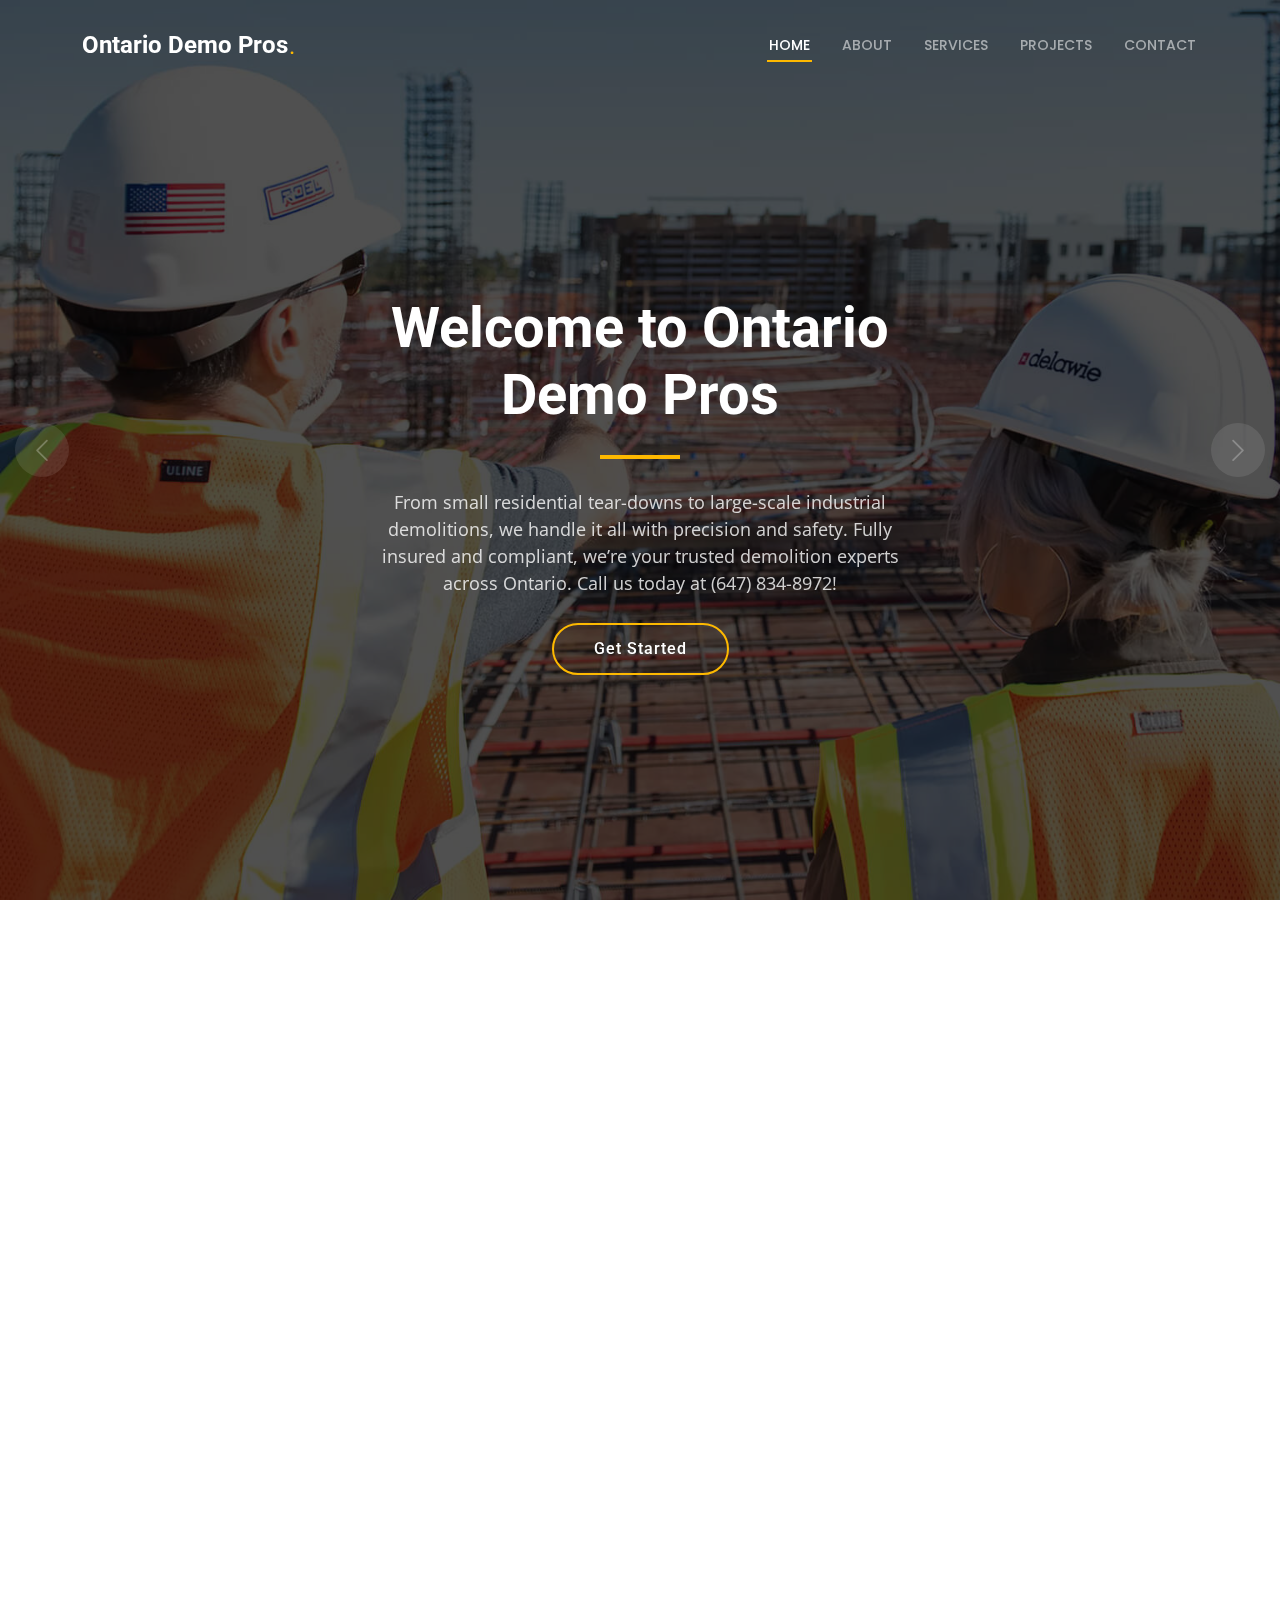
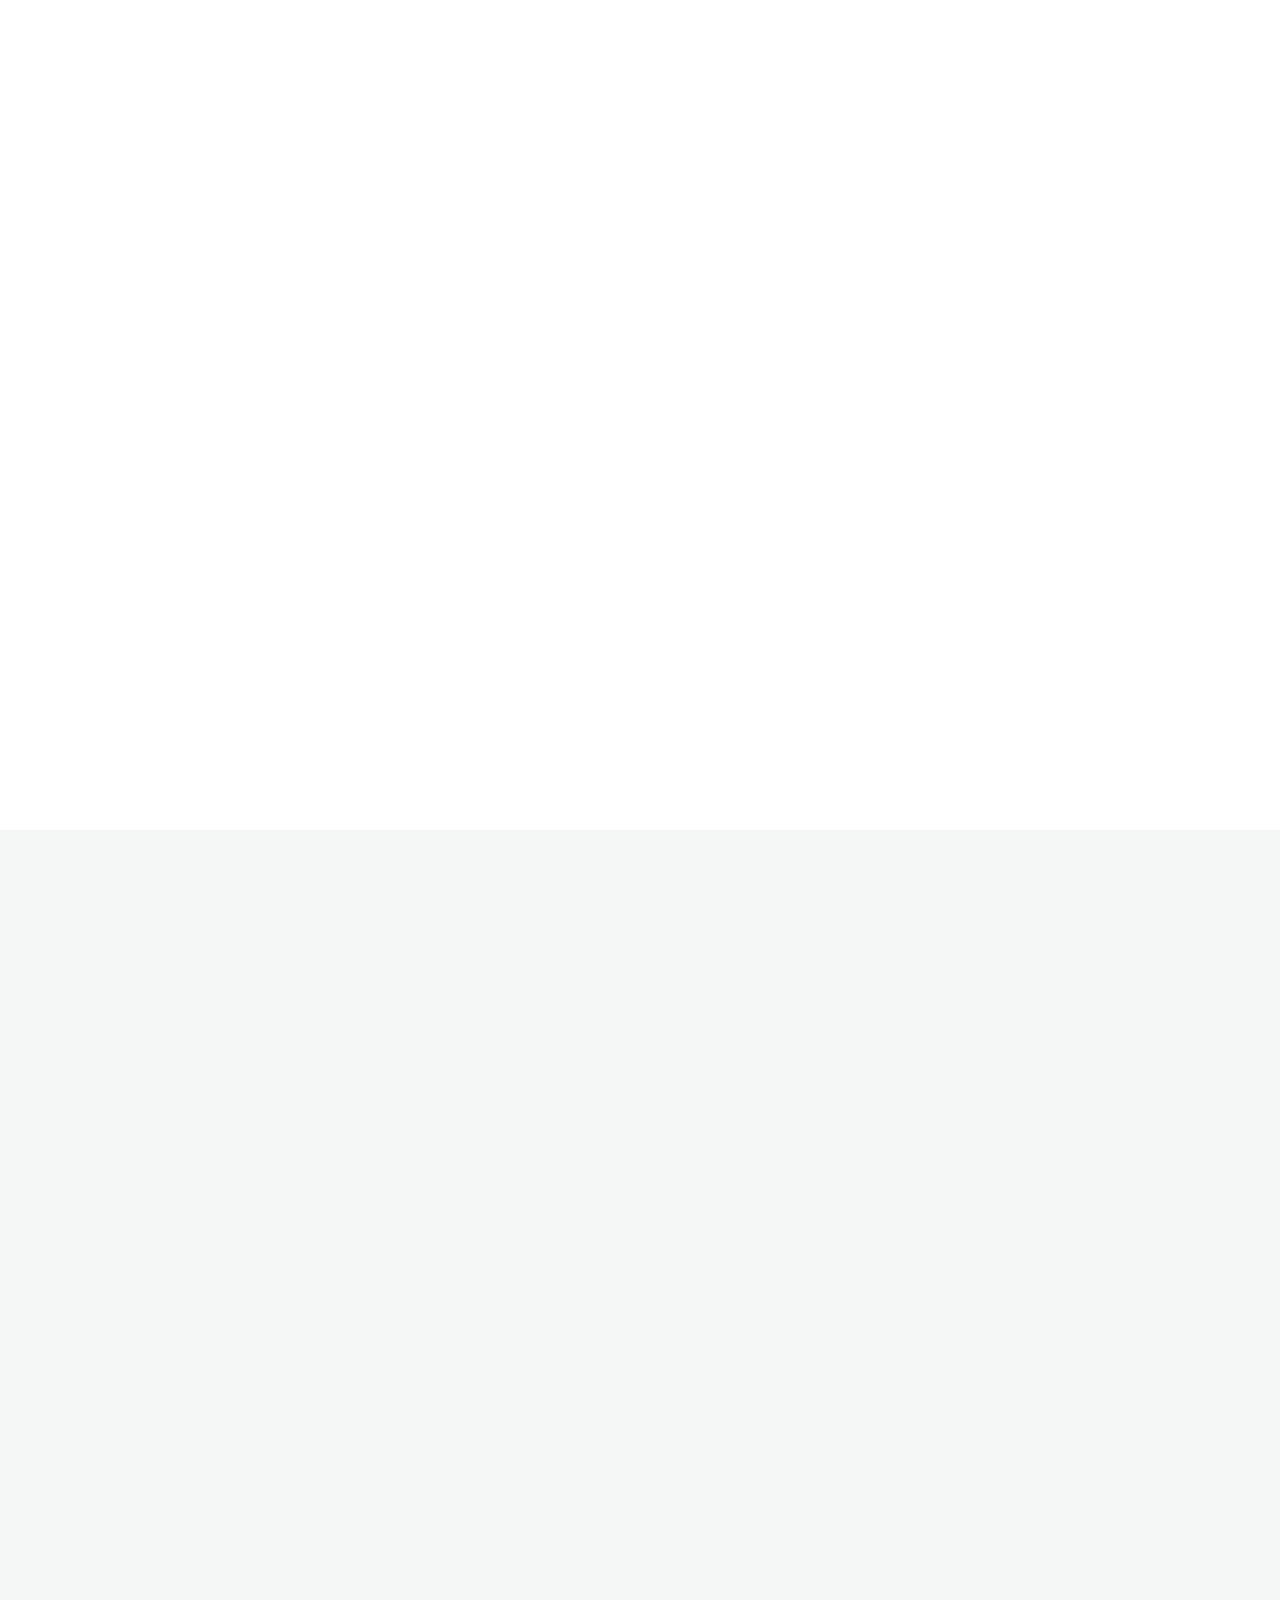
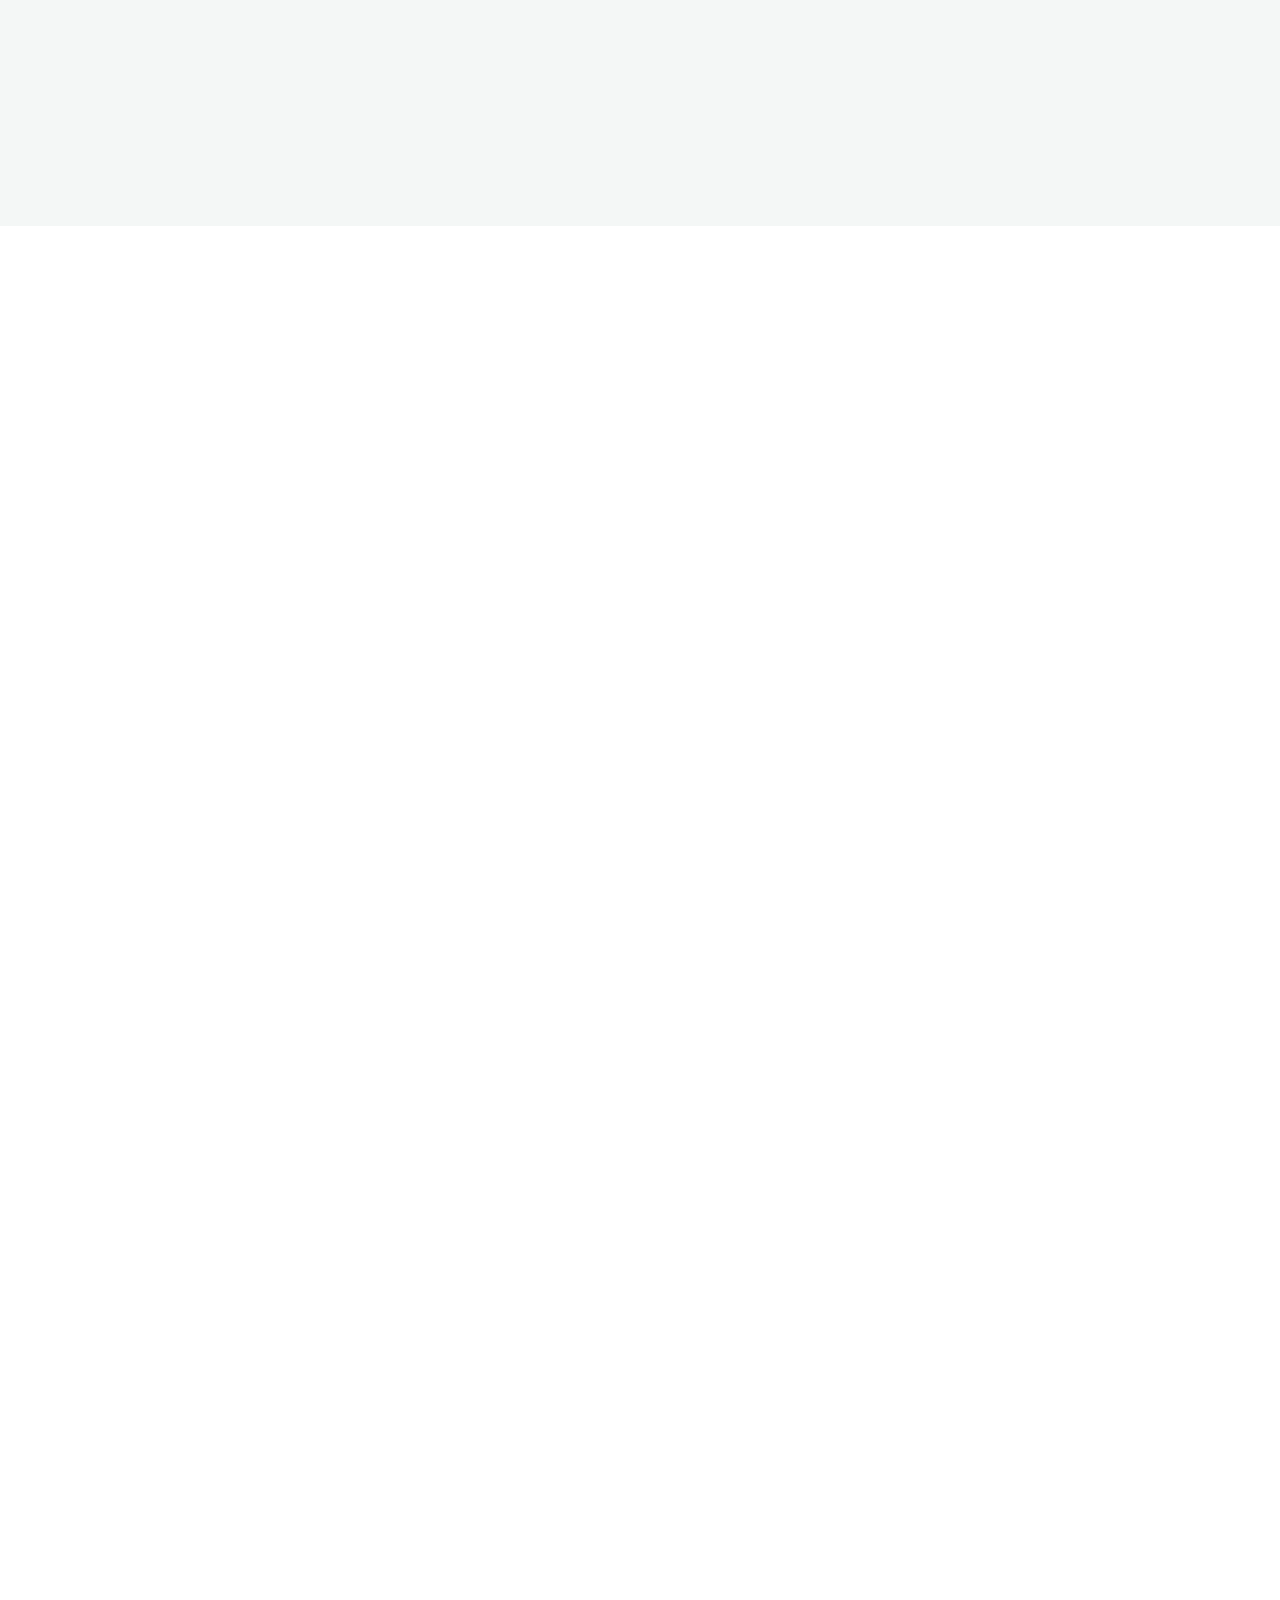
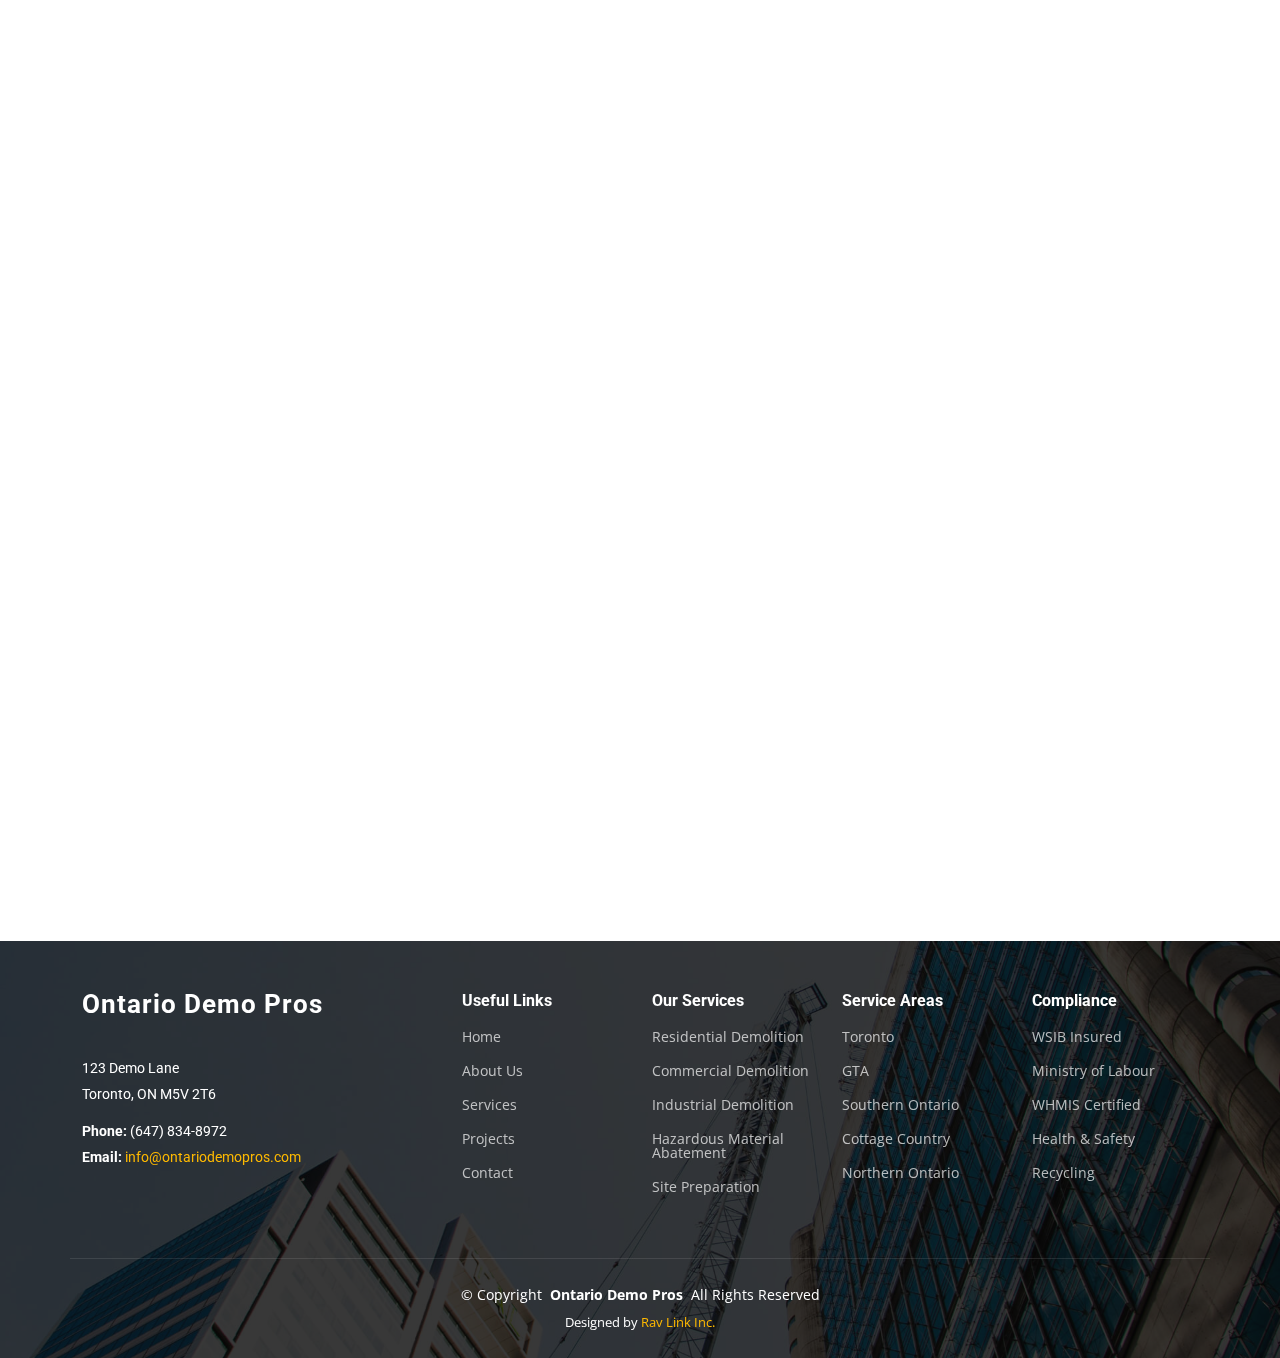
==== index.html @ 8b17a6fc "first commit" ====
<!DOCTYPE html>
<html lang="en">

<head>
  <meta charset="utf-8">
  <meta content="width=device-width, initial-scale=1.0" name="viewport">
  <title>Ontario Demo Pros - Demolition Contractor in Ontario</title>
  <meta name="description" content="Ontario Demo Pros offers expert demolition services across Toronto, GTA, and Southern Ontario. Fully insured, compliant, and ready to tackle residential, commercial, and industrial projects. Call (647) 834-8972 for a quote!">
  <meta name="keywords" content="demolition contractor, Ontario demolition, Toronto demolition, residential demolition, commercial demolition, industrial demolition, hazardous material abatement, site preparation">
  <meta name="robots" content="index, follow">
  <meta property="og:title" content="Ontario Demo Pros - Demolition Contractor in Ontario">
  <meta property="og:description" content="Expert demolition services for residential, commercial, and industrial projects in Toronto, GTA, and beyond. Contact us at (647) 834-8972.">
  <meta property="og:type" content="website">
  <meta property="og:url" content="https://www.ontariodemopros.com/">
  <meta property="og:image" content="https://www.ontariodemopros.com/assets/img/hero-carousel/hero-carousel-1.jpg">

  <!-- Favicons -->
  <link href="assets/img/favicon.png" rel="icon">
  <link href="assets/img/apple-touch-icon.png" rel="apple-touch-icon">

  <!-- Fonts -->
  <link href="https://fonts.googleapis.com" rel="preconnect">
  <link href="https://fonts.gstatic.com" rel="preconnect" crossorigin>
  <link href="https://fonts.googleapis.com/css2?family=Roboto:ital,wght@0,100;0,300;0,400;0,500;0,700;0,900;1,100;1,300;1,400;1,500;1,700;1,900&family=Open+Sans:ital,wght@0,300;0,400;0,500;0,600;0,700;0,800;1,300;1,400;1,500;1,600;1,700;1,800&family=Poppins:ital,wght@0,100;0,200;0,300;0,400;0,500;0,600;0,700;0,800;0,900;1,100;1,200;1,300;1,400;1,500;1,600;1,700;1,800;1,900&display=swap" rel="stylesheet">

  <!-- Vendor CSS Files -->
  <link href="assets/vendor/bootstrap/css/bootstrap.min.css" rel="stylesheet">
  <link href="assets/vendor/bootstrap-icons/bootstrap-icons.css" rel="stylesheet">
  <link href="assets/vendor/aos/aos.css" rel="stylesheet">
  <link href="assets/vendor/fontawesome-free/css/all.min.css" rel="stylesheet">
  <link href="assets/vendor/glightbox/css/glightbox.min.css" rel="stylesheet">
  <link href="assets/vendor/swiper/swiper-bundle.min.css" rel="stylesheet">

  <!-- Main CSS File -->
  <link href="assets/css/main.css" rel="stylesheet">
</head>

<body class="index-page">

  <header id="header" class="header d-flex align-items-center fixed-top">
    <div class="container-fluid container-xl position-relative d-flex align-items-center justify-content-between">

      <a href="index.html" class="logo d-flex align-items-center">
        <h1 class="sitename">Ontario Demo Pros</h1> <span>.</span>
      </a>

      <nav id="navmenu" class="navmenu">
        <ul>
          <li><a href="index.html" class="active">Home</a></li>
          <li><a href="about.html">About</a></li>
          <li><a href="services.html">Services</a></li>
          <li><a href="projects.html">Projects</a></li>
          <li><a href="contact.html">Contact</a></li>
        </ul>
        <i class="mobile-nav-toggle d-xl-none bi bi-list"></i>
      </nav>

    </div>
  </header>

  <main class="main">

    <!-- Hero Section -->
    <section id="hero" class="hero section dark-background">

      <div class="info d-flex align-items-center">
        <div class="container">
          <div class="row justify-content-center" data-aos="fade-up" data-aos-delay="100">
            <div class="col-lg-6 text-center">
              <h2>Welcome to Ontario Demo Pros</h2>
              <p>From small residential tear-downs to large-scale industrial demolitions, we handle it all with precision and safety. Fully insured and compliant, we’re your trusted demolition experts across Ontario. Call us today at (647) 834-8972!</p>
              <a href="#get-started" class="btn-get-started">Get Started</a>
            </div>
          </div>
        </div>
      </div>

      <div id="hero-carousel" class="carousel slide" data-bs-ride="carousel" data-bs-interval="5000">

        <div class="carousel-item">
          <img src="assets/img/hero-carousel/hero-carousel-1.jpg" alt="">
        </div>

        <div class="carousel-item active">
          <img src="assets/img/hero-carousel/hero-carousel-2.jpg" alt="">
        </div>

        <div class="carousel-item">
          <img src="assets/img/hero-carousel/hero-carousel-3.jpg" alt="">
        </div>

        <div class="carousel-item">
          <img src="assets/img/hero-carousel/hero-carousel-4.jpg" alt="">
        </div>

        <div class="carousel-item">
          <img src="assets/img/hero-carousel/hero-carousel-5.jpg" alt="">
        </div>

        <a class="carousel-control-prev" href="#hero-carousel" role="button" data-bs-slide="prev">
          <span class="carousel-control-prev-icon bi bi-chevron-left" aria-hidden="true"></span>
        </a>

        <a class="carousel-control-next" href="#hero-carousel" role="button" data-bs-slide="next">
          <span class="carousel-control-prev-icon bi bi-chevron-right" aria-hidden="true"></span>
        </a>

      </div>

    </section><!-- /Hero Section -->

    <!-- Get Started Section -->
    <section id="get-started" class="get-started section">

      <div class="container">

        <div class="row justify-content-between gy-4">

          <div class="col-lg-6 d-flex align-items-center" data-aos="zoom-out" data-aos-delay="100">
            <div class="content">
              <h3>Your Trusted Demolition Partner</h3>
              <p>Ontario Demo Pros specializes in safe, efficient, and reliable demolition services for projects of all sizes. Whether it’s a residential renovation or a massive industrial teardown, our experienced team delivers results on time and within budget.</p>
              <p>We handle everything from permits to hazardous material abatement, ensuring compliance and safety at every step. Serving Toronto, the GTA, and beyond, we’re here to make your demolition project seamless. Contact us at (647) 834-8972!</p>
            </div>
          </div>

          <div class="col-lg-5" data-aos="zoom-out" data-aos-delay="200">
            <form action="forms/quote.php" method="post" class="php-email-form">
              <h3>Get a Quote</h3>
              <p>Ready to start your demolition project? Fill out the form below, and we’ll get back to you with a tailored estimate.</p>
              <div class="row gy-3">

                <div class="col-12">
                  <input type="text" name="name" class="form-control" placeholder="Name" required="">
                </div>

                <div class="col-12 ">
                  <input type="email" class="form-control" name="email" placeholder="Email" required="">
                </div>

                <div class="col-12">
                  <input type="text" class="form-control" name="phone" placeholder="Phone" required="">
                </div>

                <div class="col-12">
                  <textarea class="form-control" name="message" rows="6" placeholder="Message" required=""></textarea>
                </div>

                <div class="col-12 text-center">
                  <div class="loading">Loading</div>
                  <div class="error-message"></div>
                  <div class="sent-message">Your quote request has been sent successfully. Thank you!</div>

                  <button type="submit">Get a Quote</button>
                </div>

              </div>
            </form>
          </div><!-- End Quote Form -->

        </div>

      </div>

    </section><!-- /Get Started Section -->

    <!-- Constructions Section -->
    <section id="constructions" class="constructions section">

      <!-- Section Title -->
      <div class="container section-title" data-aos="fade-up">
        <h2>Demolition Expertise</h2>
        <p>We tackle every demolition challenge with skill and precision, no matter the size or complexity.</p>
      </div><!-- End Section Title -->

      <div class="container">

        <div class="row gy-4">

          <div class="col-lg-6" data-aos="fade-up" data-aos-delay="100">
            <div class="card-item">
              <div class="row">
                <div class="col-xl-5">
                  <div class="card-bg"><img src="assets/img/constructions-1.jpg" alt=""></div>
                </div>
                <div class="col-xl-7 d-flex align-items-center">
                  <div class="card-body">
                    <h4 class="card-title">Residential Demolition</h4>
                    <p>From interior renovations to full home tear-downs, we prepare your property for its next chapter. Our team handles walls, floors, kitchens, and more with care and efficiency.</p>
                  </div>
                </div>
              </div>
            </div>
          </div><!-- End Card Item -->

          <div class="col-lg-6" data-aos="fade-up" data-aos-delay="200">
            <div class="card-item">
              <div class="row">
                <div class="col-xl-5">
                  <div class="card-bg"><img src="assets/img/constructions-2.jpg" alt=""></div>
                </div>
                <div class="col-xl-7 d-flex align-items-center">
                  <div class="card-body">
                    <h4 class="card-title">Commercial Projects</h4>
                    <p>We assist developers and property owners in repurposing commercial spaces, removing structures of all sizes while addressing hazardous materials and underground tanks.</p>
                  </div>
                </div>
              </div>
            </div>
          </div><!-- End Card Item -->

          <div class="col-lg-6" data-aos="fade-up" data-aos-delay="300">
            <div class="card-item">
              <div class="row">
                <div class="col-xl-5">
                  <div class="card-bg"><img src="assets/img/constructions-3.jpg" alt=""></div>
                </div>
                <div class="col-xl-7 d-flex align-items-center">
                  <div class="card-body">
                    <h4 class="card-title">Industrial Teardowns</h4>
                    <p>Our expertise covers warehouses and factories, dismantling cast concrete, steel structures, and heavy machinery with precision, no matter the scale—10,000 to 300,000 sq ft.</p>
                  </div>
                </div>
              </div>
            </div>
          </div><!-- End Card Item -->

          <div class="col-lg-6" data-aos="fade-up" data-aos-delay="400">
            <div class="card-item">
              <div class="row">
                <div class="col-xl-5">
                  <div class="card-bg"><img src="assets/img/constructions-4.jpg" alt=""></div>
                </div>
                <div class="col-xl-7 d-flex align-items-center">
                  <div class="card-body">
                    <h4 class="card-title">Fire Restoration</h4>
                    <p>We work alongside restoration and insurance companies to clear fire-damaged properties, using both hand and machine methods to prepare for rebuilding.</p>
                  </div>
                </div>
              </div>
            </div>
          </div><!-- End Card Item -->

        </div>

      </div>

    </section><!-- /Constructions Section -->

    <!-- Services Section -->
    <section id="services" class="services section light-background">

      <!-- Section Title -->
      <div class="container section-title" data-aos="fade-up">
        <h2>Our Services</h2>
        <p>Comprehensive demolition solutions tailored to your needs, delivered with expertise and safety.</p>
      </div><!-- End Section Title -->

      <div class="container">

        <div class="row gy-4">

          <div class="col-lg-4 col-md-6" data-aos="fade-up" data-aos-delay="100">
            <div class="service-item position-relative">
              <div class="icon">
                <i class="fa-solid fa-hammer"></i>
              </div>
              <h3>Interior Demolition</h3>
              <p>We expertly remove walls, floors, and fixtures for residential and commercial renovations, ensuring a clean slate for your project.</p>
              <a href="#" class="readmore stretched-link">Read more <i class="bi bi-arrow-right"></i></a>
            </div>
          </div><!-- End Service Item -->

          <div class="col-lg-4 col-md-6" data-aos="fade-up" data-aos-delay="200">
            <div class="service-item position-relative">
              <div class="icon">
                <i class="fa-solid fa-tractor"></i>
              </div>
              <h3>Concrete Removal</h3>
              <p>From slabs and foundations to block walls, we dismantle concrete structures with precision and efficiency.</p>
              <a href="#" class="readmore stretched-link">Read more <i class="bi bi-arrow-right"></i></a>
            </div>
          </div><!-- End Service Item -->

          <div class="col-lg-4 col-md-6" data-aos="fade-up" data-aos-delay="300">
            <div class="service-item position-relative">
              <div class="icon">
                <i class="fa-solid fa-biohazard"></i>
              </div>
              <h3>Hazardous Material Abatement</h3>
              <p>We safely handle asbestos, lead, and other hazards, providing certified inspections and removal services.</p>
              <a href="#" class="readmore stretched-link">Read more <i class="bi bi-arrow-right"></i></a>
            </div>
          </div><!-- End Service Item -->

          <div class="col-lg-4 col-md-6" data-aos="fade-up" data-aos-delay="400">
            <div class="service-item position-relative">
              <div class="icon">
                <i class="fa-solid fa-house-chimney-crack"></i>
              </div>
              <h3>Structural Dismantling</h3>
              <p>Our team removes load-bearing walls, beams, and other structural elements to engineer specifications.</p>
              <a href="#" class="readmore stretched-link">Read more <i class="bi bi-arrow-right"></i></a>
            </div>
          </div><!-- End Service Item -->

          <div class="col-lg-4 col-md-6" data-aos="fade-up" data-aos-delay="500">
            <div class="service-item position-relative">
              <div class="icon">
                <i class="fa-solid fa-truck-fast"></i>
              </div>
              <h3>Emergency Demolition</h3>
              <p>We respond quickly to urgent demolition needs, ensuring safety and compliance under tight deadlines.</p>
              <a href="#" class="readmore stretched-link">Read more <i class="bi bi-arrow-right"></i></a>
            </div>
          </div><!-- End Service Item -->

          <div class="col-lg-4 col-md-6" data-aos="fade-up" data-aos-delay="600">
            <div class="service-item position-relative">
              <div class="icon">
                <i class="fa-solid fa-dumpster"></i>
              </div>
              <h3>Site Preparation</h3>
              <p>We clear sites, dig foundations, and prep land for new construction, streamlining your project timeline.</p>
              <a href="#" class="readmore stretched-link">Read more <i class="bi bi-arrow-right"></i></a>
            </div>
          </div><!-- End Service Item -->

        </div>

      </div>

    </section><!-- /Services Section -->

    <!-- Alt Services Section -->
    <section id="alt-services" class="alt-services section">

      <div class="container">

        <div class="row justify-content-around gy-4">
          <div class="features-image col-lg-6" data-aos="fade-up" data-aos-delay="100"><img src="assets/img/alt-services.jpg" alt=""></div>

          <div class="col-lg-5 d-flex flex-column justify-content-center" data-aos="fade-up" data-aos-delay="200">
            <h3>Why Choose Ontario Demo Pros?</h3>
            <p>With years of experience and a commitment to excellence, we deliver demolition services you can rely on across Ontario.</p>

            <div class="icon-box d-flex position-relative" data-aos="fade-up" data-aos-delay="300">
              <i class="bi bi-easel flex-shrink-0"></i>
              <div>
                <h4><a href="" class="stretched-link">Fully Insured</a></h4>
                <p>We carry comprehensive insurance, giving you peace of mind on every project.</p>
              </div>
            </div><!-- End Icon Box -->

            <div class="icon-box d-flex position-relative" data-aos="fade-up" data-aos-delay="400">
              <i class="bi bi-patch-check flex-shrink-0"></i>
              <div>
                <h4><a href="" class="stretched-link">Safety First</a></h4>
                <p>Our crews prioritize safety, adhering to WSIB and Ministry of Labour standards.</p>
              </div>
            </div><!-- End Icon Box -->

            <div class="icon-box d-flex position-relative" data-aos="fade-up" data-aos-delay="500">
              <i class="bi bi-brightness-high flex-shrink-0"></i>
              <div>
                <h4><a href="" class="stretched-link">Experienced Team</a></h4>
                <p>From high-rise buildings to cottage tear-downs, our skilled professionals handle it all.</p>
              </div>
            </div><!-- End Icon Box -->

            <div class="icon-box d-flex position-relative" data-aos="fade-up" data-aos-delay="600">
              <i class="bi bi-brightness-high flex-shrink-0"></i>
              <div>
                <h4><a href="" class="stretched-link">On Time, On Budget</a></h4>
                <p>We minimize downtime and deliver results efficiently, keeping your project on track.</p>
              </div>
            </div><!-- End Icon Box -->

          </div>
        </div>

      </div>

    </section><!-- /Alt Services Section -->

    <!-- Features Section -->
    <section id="features" class="features section">

      <div class="container">

        <ul class="nav nav-tabs row g-2 d-flex" data-aos="fade-up" data-aos-delay="100" role="tablist">

          <li class="nav-item col-3" role="presentation">
            <a class="nav-link active show" data-bs-toggle="tab" data-bs-target="#features-tab-1" aria-selected="true" role="tab">
              <h4>Residential</h4>
            </a>
          </li><!-- End tab nav item -->

          <li class="nav-item col-3" role="presentation">
            <a class="nav-link" data-bs-toggle="tab" data-bs-target="#features-tab-2" aria-selected="false" tabindex="-1" role="tab">
              <h4>Commercial</h4>
            </a><!-- End tab nav item -->

          </li>
          <li class="nav-item col-3" role="presentation">
            <a class="nav-link" data-bs-toggle="tab" data-bs-target="#features-tab-3" aria-selected="false" tabindex="-1" role="tab">
              <h4>Industrial</h4>
            </a>
          </li><!-- End tab nav item -->

          <li class="nav-item col-3" role="presentation">
            <a class="nav-link" data-bs-toggle="tab" data-bs-target="#features-tab-4" aria-selected="false" tabindex="-1" role="tab">
              <h4>Specialty</h4>
            </a>
          </li><!-- End tab nav item -->

        </ul>

        <div class="tab-content" data-aos="fade-up" data-aos-delay="200">

          <div class="tab-pane fade active show" id="features-tab-1" role="tabpanel">
            <div class="row">
              <div class="col-lg-6 order-2 order-lg-1 mt-3 mt-lg-0 d-flex flex-column justify-content-center">
                <h3>Residential Demolition</h3>
                <p class="fst-italic">
                  We transform homes with expert demolition services tailored to your renovation needs.
                </p>
                <ul>
                  <li><i class="bi bi-check2-all"></i> <span>Interior tear-outs: kitchens, bathrooms, and more.</span></li>
                  <li><i class="bi bi-check2-all"></i> <span>Full house demolition and site clearing.</span></li>
                  <li><i class="bi bi-check2-all"></i> <span>Safe asbestos and plaster removal for older homes.</span></li>
                </ul>
              </div>
              <div class="col-lg-6 order-1 order-lg-2 text-center">
                <img src="assets/img/features-1.jpg" alt="" class="img-fluid">
              </div>
            </div>
          </div><!-- End tab content item -->

          <div class="tab-pane fade" id="features-tab-2" role="tabpanel">
            <div class="row">
              <div class="col-lg-6 order-2 order-lg-1 mt-3 mt-lg-0 d-flex flex-column justify-content-center">
                <h3>Commercial Demolition</h3>
                <p class="fst-italic">
                  We help businesses and developers repurpose properties with efficient demolition solutions.
                </p>
                <ul>
                  <li><i class="bi bi-check2-all"></i> <span>Multi-story building tear-downs.</span></li>
                  <li><i class="bi bi-check2-all"></i> <span>Concrete and structural removals.</span></li>
                  <li><i class="bi bi-check2-all"></i> <span>Hazardous material abatement and site prep.</span></li>
                </ul>
              </div>
              <div class="col-lg-6 order-1 order-lg-2 text-center">
                <img src="assets/img/features-2.jpg" alt="" class="img-fluid">
              </div>
            </div>
          </div><!-- End tab content item -->

          <div class="tab-pane fade" id="features-tab-3" role="tabpanel">
            <div class="row">
              <div class="col-lg-6 order-2 order-lg-1 mt-3 mt-lg-0 d-flex flex-column justify-content-center">
                <h3>Industrial Demolition</h3>
                <p class="fst-italic">
                  We tackle large-scale industrial projects with expertise and heavy equipment.
                </p>
                <ul>
                  <li><i class="bi bi-check2-all"></i> <span>Warehouse and factory dismantling.</span></li>
                  <li><i class="bi bi-check2-all"></i> <span>Machinery and equipment removal.</span></li>
                  <li><i class="bi bi-check2-all"></i> <span>Concrete floor repairs and loading dock modifications.</span></li>
                </ul>
              </div>
              <div class="col-lg-6 order-1 order-lg-2 text-center">
                <img src="assets/img/features-3.jpg" alt="" class="img-fluid">
              </div>
            </div>
          </div><!-- End tab content item -->

          <div class="tab-pane fade" id="features-tab-4" role="tabpanel">
            <div class="row">
              <div class="col-lg-6 order-2 order-lg-1 mt-3 mt-lg-0 d-flex flex-column justify-content-center">
                <h3>Specialty Services</h3>
                <p class="fst-italic">
                  Unique challenges? We’ve got the skills to handle them.
                </p>
                <ul>
                  <li><i class="bi bi-check2-all"></i> <span>Bank vault and chimney removals.</span></li>
                  <li><i class="bi bi-check2-all"></i> <span>Cottage and rural property demolitions.</span></li>
                  <li><i class="bi bi-check2-all"></i> <span>Emergency and fire-damage cleanups.</span></li>
                </ul>
              </div>
              <div class="col-lg-6 order-1 order-lg-2 text-center">
                <img src="assets/img/features-4.jpg" alt="" class="img-fluid">
              </div>
            </div>
          </div><!-- End tab content item -->

        </div>

      </div>

    </section><!-- /Features Section -->

    <!-- Projects Section -->
    <section id="projects" class="projects section">

      <!-- Section Title -->
      <div class="container section-title" data-aos="fade-up">
        <h2>Our Projects</h2>
        <p>Explore some of our past demolition successes across Ontario.</p>
      </div><!-- End Section Title -->

      <div class="container">

        <div class="isotope-layout" data-default-filter="*" data-layout="masonry" data-sort="original-order">

          <ul class="portfolio-filters isotope-filters" data-aos="fade-up" data-aos-delay="100">
            <li data-filter="*" class="filter-active">All</li>
            <li data-filter=".filter-residential">Residential</li>
            <li data-filter=".filter-commercial">Commercial</li>
            <li data-filter=".filter-industrial">Industrial</li>
            <li data-filter=".filter-specialty">Specialty</li>
          </ul><!-- End Portfolio Filters -->

          <div class="row gy-4 isotope-container" data-aos="fade-up" data-aos-delay="200">

            <div class="col-lg-4 col-md-6 portfolio-item isotope-item filter-residential">
              <div class="portfolio-content h-100">
                <img src="assets/img/projects/remodeling-1.jpg" class="img-fluid" alt="">
                <div class="portfolio-info">
                  <h4>Residential 1</h4>
                  <p>Complete home teardown in Toronto</p>
                  <a href="assets/img/projects/remodeling-1.jpg" title="Residential 1" data-gallery="portfolio-gallery-residential" class="glightbox preview-link"><i class="bi bi-zoom-in"></i></a>
                  <a href="project-details.html" title="More Details" class="details-link"><i class="bi bi-link-45deg"></i></a>
                </div>
              </div>
            </div><!-- End Portfolio Item -->

            <div class="col-lg-4 col-md-6 portfolio-item isotope-item filter-commercial">
              <div class="portfolio-content h-100">
                <img src="assets/img/projects/construction-1.jpg" class="img-fluid" alt="">
                <div class="portfolio-info">
                  <h4>Commercial 1</h4>
                  <p>Office building removal in Mississauga</p>
                  <a href="assets/img/projects/construction-1.jpg" title="Commercial 1" data-gallery="portfolio-gallery-commercial" class="glightbox preview-link"><i class="bi bi-zoom-in"></i></a>
                  <a href="project-details.html" title="More Details" class="details-link"><i class="bi bi-link-45deg"></i></a>
                </div>
              </div>
            </div><!-- End Portfolio Item -->

            <div class="col-lg-4 col-md-6 portfolio-item isotope-item filter-industrial">
              <div class="portfolio-content h-100">
                <img src="assets/img/projects/repairs-1.jpg" class="img-fluid" alt="">
                <div class="portfolio-info">
                  <h4>Industrial 1</h4>
                  <p>Warehouse dismantling in Hamilton</p>
                  <a href="assets/img/projects/repairs-1.jpg" title="Industrial 1" data-gallery="portfolio-gallery-industrial" class="glightbox preview-link"><i class="bi bi-zoom-in"></i></a>
                  <a href="project-details.html" title="More Details" class="details-link"><i class="bi bi-link-45deg"></i></a>
                </div>
              </div>
            </div><!-- End Portfolio Item -->

            <div class="col-lg-4 col-md-6 portfolio-item isotope-item filter-specialty">
              <div class="portfolio-content h-100">
                <img src="assets/img/projects/design-1.jpg" class="img-fluid" alt="">
                <div class="portfolio-info">
                  <h4>Specialty 1</h4>
                  <p>Cottage demolition in Georgian Bay</p>
                  <a href="assets/img/projects/design-1.jpg" title="Specialty 1" data-gallery="portfolio-gallery-specialty" class="glightbox preview-link"><i class="bi bi-zoom-in"></i></a>
                  <a href="project-details.html" title="More Details" class="details-link"><i class="bi bi-link-45deg"></i></a>
                </div>
              </div>
            </div><!-- End Portfolio Item -->

            <div class="col-lg-4 col-md-6 portfolio-item isotope-item filter-residential">
              <div class="portfolio-content h-100">
                <img src="assets/img/projects/remodeling-2.jpg" class="img-fluid" alt="">
                <div class="portfolio-info">
                  <h4>Residential 2</h4>
                  <p>Interior renovation prep in Vaughan</p>
                  <a href="assets/img/projects/remodeling-2.jpg" title="Residential 2" data-gallery="portfolio-gallery-residential" class="glightbox preview-link"><i class="bi bi-zoom-in"></i></a>
                  <a href="project-details.html" title="More Details" class="details-link"><i class="bi bi-link-45deg"></i></a>
                </div>
              </div>
            </div><!-- End Portfolio Item -->

            <div class="col-lg-4 col-md-6 portfolio-item isotope-item filter-commercial">
              <div class="portfolio-content h-100">
                <img src="assets/img/projects/construction-2.jpg" class="img-fluid" alt="">
                <div class="portfolio-info">
                  <h4>Commercial 2</h4>
                  <p>High-rise teardown in downtown Toronto</p>
                  <a href="assets/img/projects/construction-2.jpg" title="Commercial 2" data-gallery="portfolio-gallery-commercial" class="glightbox preview-link"><i class="bi bi-zoom-in"></i></a>
                  <a href="project-details.html" title="More Details" class="details-link"><i class="bi bi-link-45deg"></i></a>
                </div>
              </div>
            </div><!-- End Portfolio Item -->

            <div class="col-lg-4 col-md-6 portfolio-item isotope-item filter-industrial">
              <div class="portfolio-content h-100">
                <img src="assets/img/projects/repairs-2.jpg" class="img-fluid" alt="">
                <div class="portfolio-info">
                  <h4>Industrial 2</h4>
                  <p>Factory equipment removal in Kitchener</p>
                  <a href="assets/img/projects/repairs-2.jpg" title="Industrial 2" data-gallery="portfolio-gallery-industrial" class="glightbox preview-link"><i class="bi bi-zoom-in"></i></a>
                  <a href="project-details.html" title="More Details" class="details-link"><i class="bi bi-link-45deg"></i></a>
                </div>
              </div>
            </div><!-- End Portfolio Item -->

            <div class="col-lg-4 col-md-6 portfolio-item isotope-item filter-specialty">
              <div class="portfolio-content h-100">
                <img src="assets/img/projects/design-2.jpg" class="img-fluid" alt="">
                <div class="portfolio-info">
                  <h4>Specialty 2</h4>
                  <p>Bank vault removal in Markham</p>
                  <a href="assets/img/projects/design-2.jpg" title="Specialty 2" data-gallery="portfolio-gallery-specialty" class="glightbox preview-link"><i class="bi bi-zoom-in"></i></a>
                  <a href="project-details.html" title="More Details" class="details-link"><i class="bi bi-link-45deg"></i></a>
                </div>
              </div>
            </div><!-- End Portfolio Item -->

          </div><!-- End Portfolio Container -->

        </div>

      </div>

    </section><!-- /Projects Section -->

  </main>

  <footer id="footer" class="footer dark-background">

    <div class="container footer-top">
      <div class="row gy-4">
        <div class="col-lg-4 col-md-6 footer-about">
          <a href="index.html" class="logo d-flex align-items-center">
            <span class="sitename">Ontario Demo Pros</span>
          </a>
          <div class="footer-contact pt-3">
            <p>123 Demo Lane</p>
            <p>Toronto, ON M5V 2T6</p>
            <p class="mt-3"><strong>Phone:</strong> <span>(647) 834-8972</span></p>
            <p><strong>Email:</strong> <span><a href="mailto:info@ontariodemopros.com">info@ontariodemopros.com</a></span></p>
          </div>
          <!-- Social Links Commented Out -->
          <!-- <div class="social-links d-flex mt-4">
            <a href=""><i class="bi bi-twitter-x"></i></a>
            <a href=""><i class="bi bi-facebook"></i></a>
            <a href=""><i class="bi bi-instagram"></i></a>
            <a href=""><i class="bi bi-linkedin"></i></a>
          </div> -->
        </div>

        <div class="col-lg-2 col-md-3 footer-links">
          <h4>Useful Links</h4>
          <ul>
            <li><a href="#">Home</a></li>
            <li><a href="#">About Us</a></li>
            <li><a href="#">Services</a></li>
            <li><a href="#">Projects</a></li>
            <li><a href="#">Contact</a></li>
          </ul>
        </div>

        <div class="col-lg-2 col-md-3 footer-links">
          <h4>Our Services</h4>
          <ul>
            <li><a href="#">Residential Demolition</a></li>
            <li><a href="#">Commercial Demolition</a></li>
            <li><a href="#">Industrial Demolition</a></li>
            <li><a href="#">Hazardous Material Abatement</a></li>
            <li><a href="#">Site Preparation</a></li>
          </ul>
        </div>

        <div class="col-lg-2 col-md-3 footer-links">
          <h4>Service Areas</h4>
          <ul>
            <li><a href="#">Toronto</a></li>
            <li><a href="#">GTA</a></li>
            <li><a href="#">Southern Ontario</a></li>
            <li><a href="#">Cottage Country</a></li>
            <li><a href="#">Northern Ontario</a></li>
          </ul>
        </div>

        <div class="col-lg-2 col-md-3 footer-links">
          <h4>Compliance</h4>
          <ul>
            <li><a href="#">WSIB Insured</a></li>
            <li><a href="#">Ministry of Labour</a></li>
            <li><a href="#">WHMIS Certified</a></li>
            <li><a href="#">Health & Safety</a></li>
            <li><a href="#">Recycling</a></li>
          </ul>
        </div>

      </div>
    </div>

    <div class="container copyright text-center mt-4">
      <p>© <span>Copyright</span> <strong class="px-1 sitename">Ontario Demo Pros</strong> <span>All Rights Reserved</span></p>
      <div class="credits">
        Designed by <a href="https://ravlinkinc.com/">Rav Link Inc.</a>
      </div>
    </div>

  </footer>

  <!-- Scroll Top -->
  <a href="#" id="scroll-top" class="scroll-top d-flex align-items-center justify-content-center"><i class="bi bi-arrow-up-short"></i></a>

  <!-- Preloader -->
  <div id="preloader"></div>

  <!-- Vendor JS Files -->
  <script src="assets/vendor/bootstrap/js/bootstrap.bundle.min.js"></script>
  <script src="assets/vendor/php-email-form/validate.js"></script>
  <script src="assets/vendor/aos/aos.js"></script>
  <script src="assets/vendor/glightbox/js/glightbox.min.js"></script>
  <script src="assets/vendor/imagesloaded/imagesloaded.pkgd.min.js"></script>
  <script src="assets/vendor/isotope-layout/isotope.pkgd.min.js"></script>
  <script src="assets/vendor/swiper/swiper-bundle.min.js"></script>
  <script src="assets/vendor/purecounter/purecounter_vanilla.js"></script>

  <!-- Main JS File -->
  <script src="assets/js/main.js"></script>

</body>

</html>
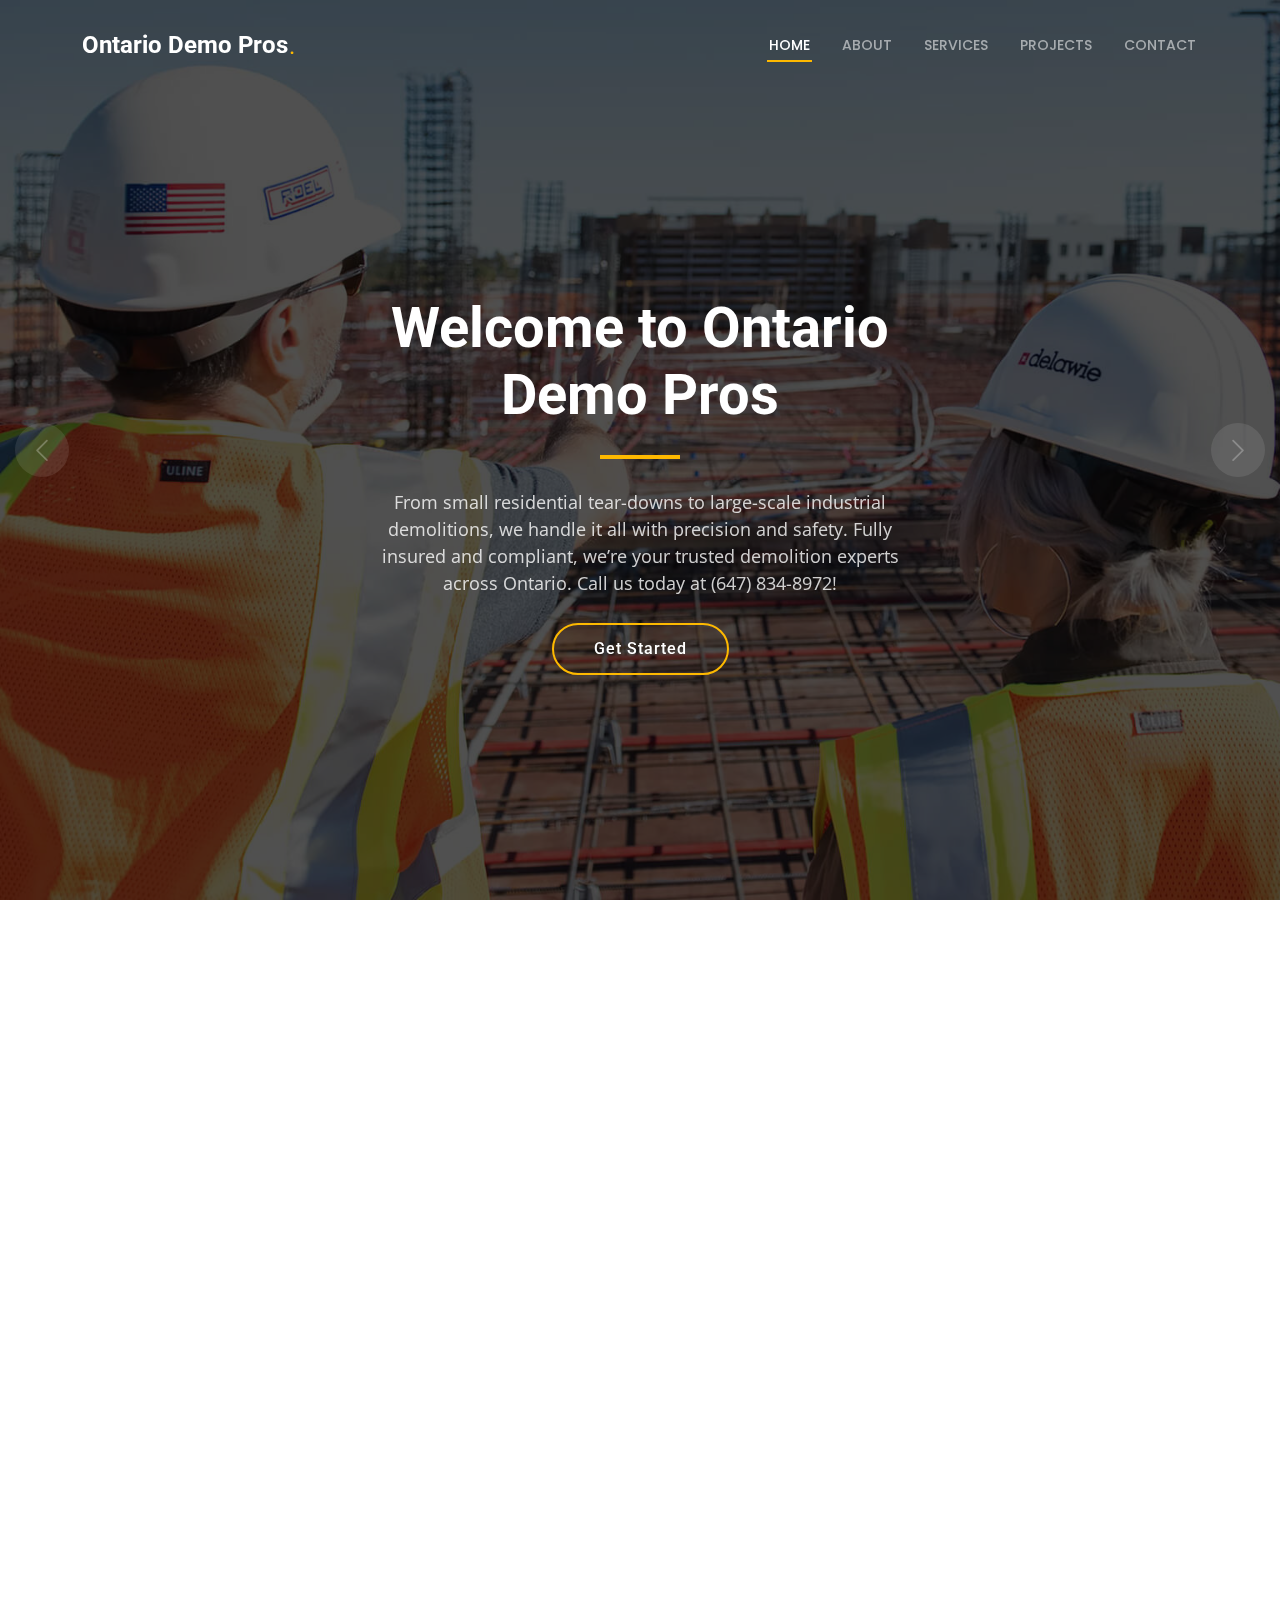
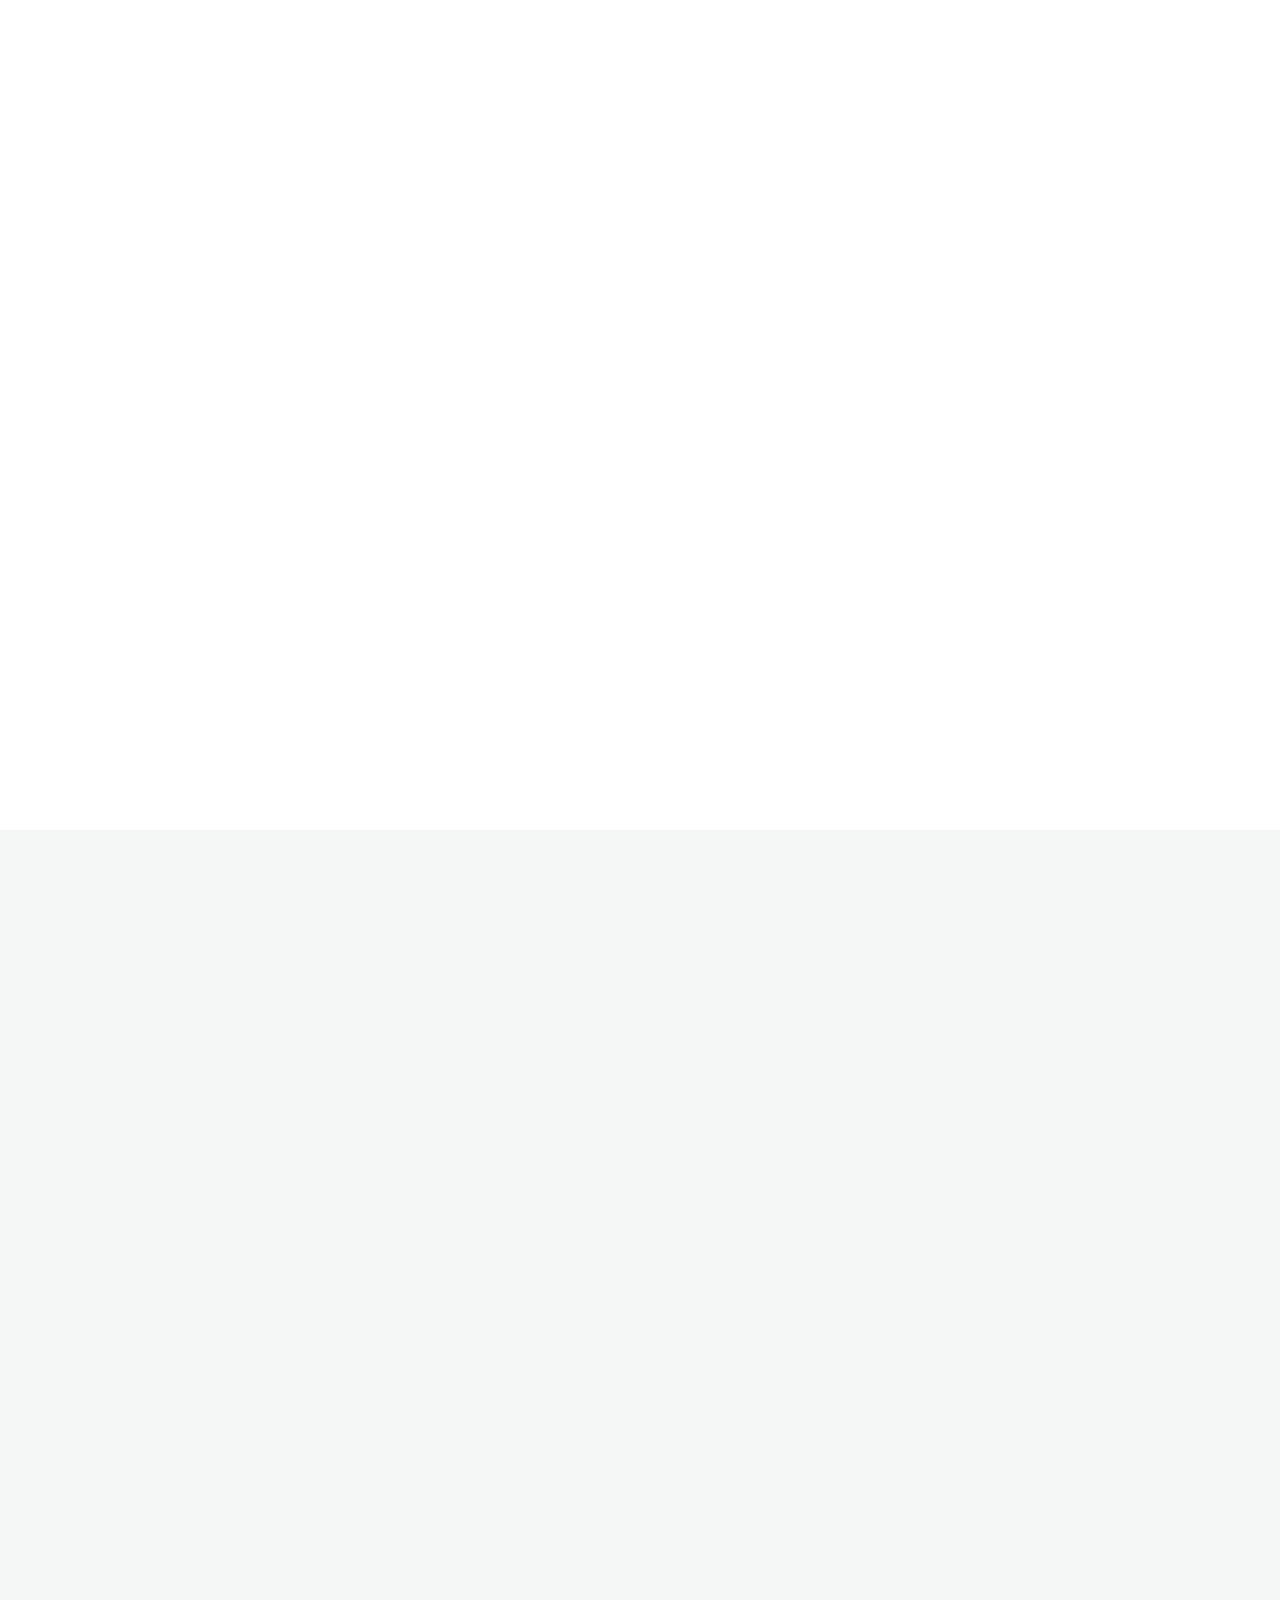
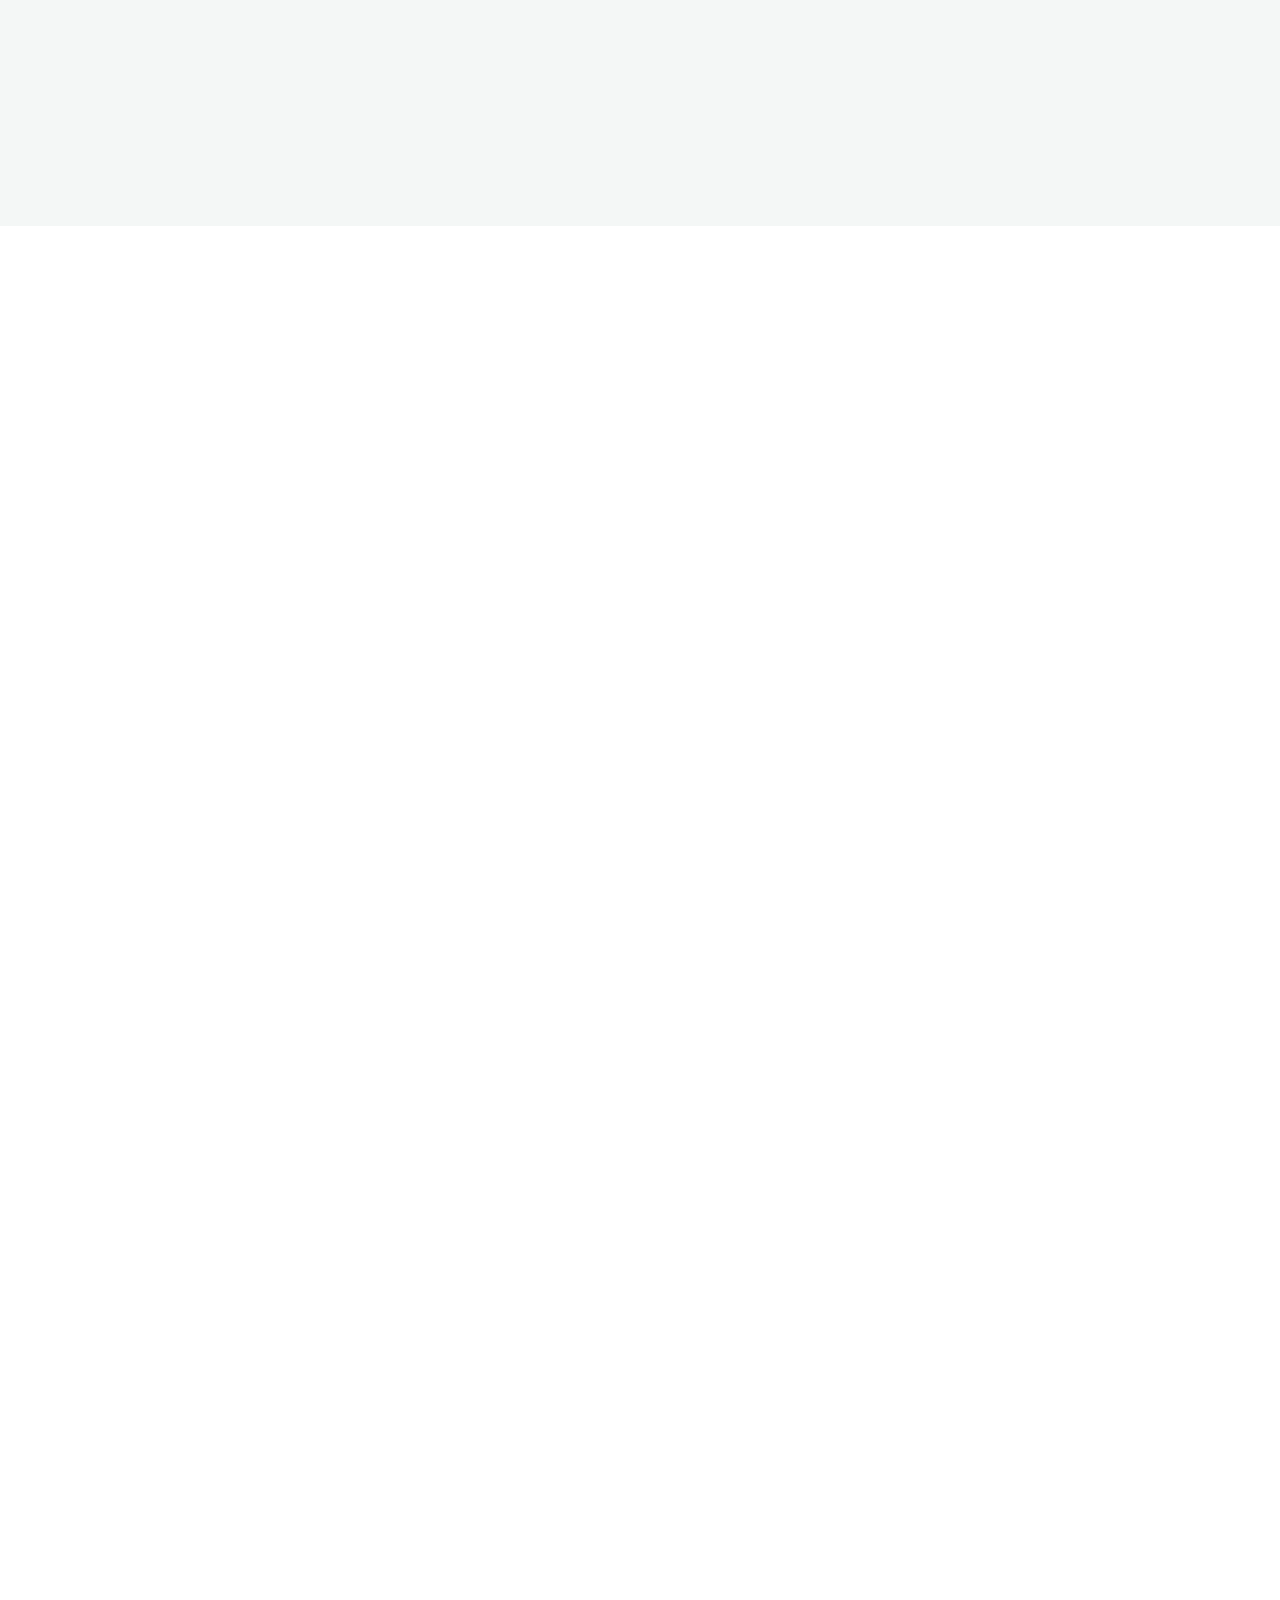
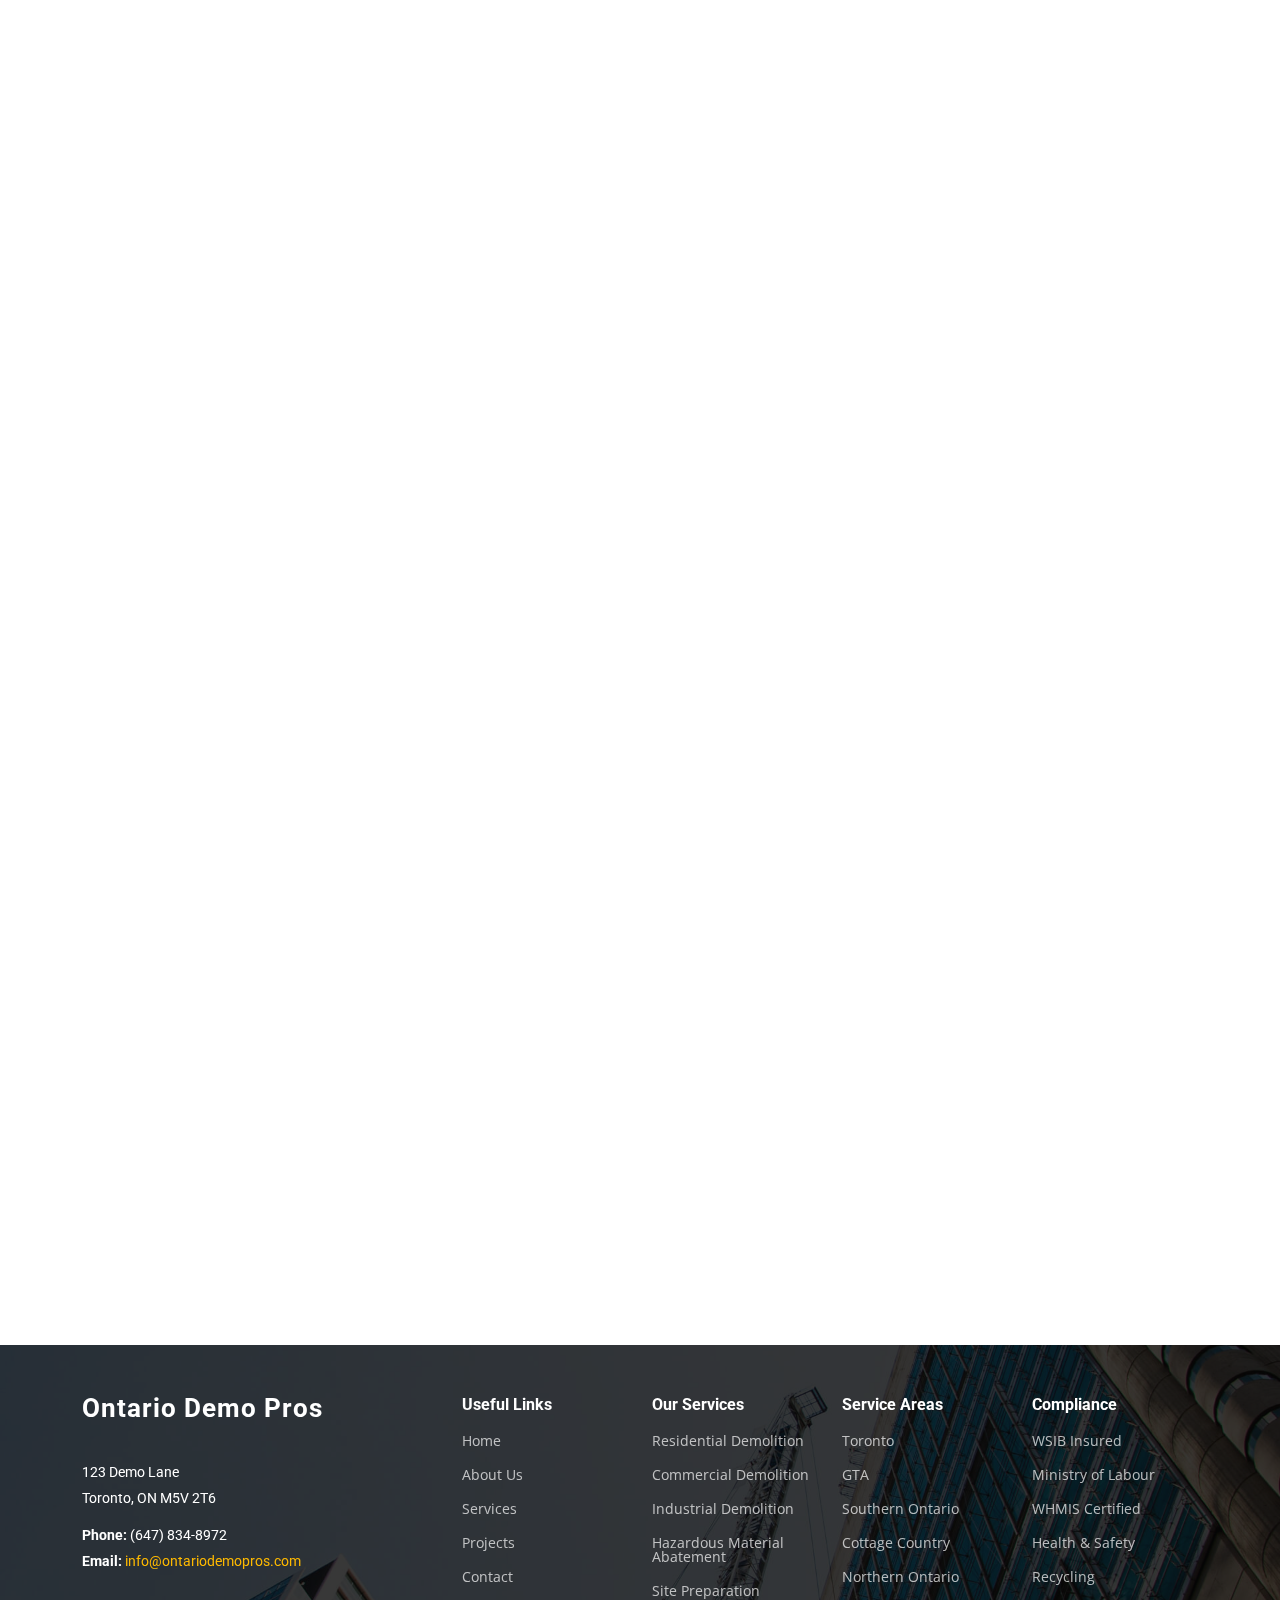
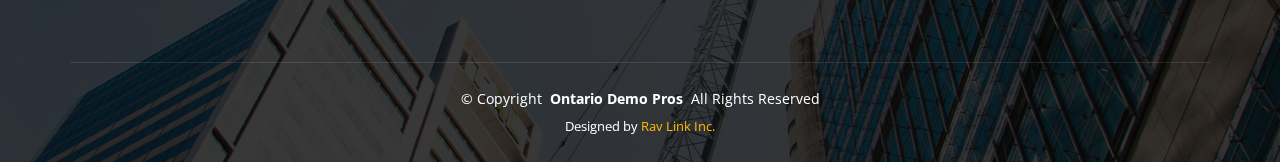
==== commit f3f75396: "portfolio photos" ====
--- a/index.html
+++ b/index.html
@@ -502,130 +502,22 @@
 
     <!-- Projects Section -->
     <section id="projects" class="projects section">
-
-      <!-- Section Title -->
-      <div class="container section-title" data-aos="fade-up">
-        <h2>Our Projects</h2>
-        <p>Explore some of our past demolition successes across Ontario.</p>
-      </div><!-- End Section Title -->
-
       <div class="container">
-
         <div class="isotope-layout" data-default-filter="*" data-layout="masonry" data-sort="original-order">
-
+    
+          <!-- Filters -->
           <ul class="portfolio-filters isotope-filters" data-aos="fade-up" data-aos-delay="100">
             <li data-filter="*" class="filter-active">All</li>
             <li data-filter=".filter-residential">Residential</li>
             <li data-filter=".filter-commercial">Commercial</li>
-            <li data-filter=".filter-industrial">Industrial</li>
-            <li data-filter=".filter-specialty">Specialty</li>
-          </ul><!-- End Portfolio Filters -->
-
-          <div class="row gy-4 isotope-container" data-aos="fade-up" data-aos-delay="200">
-
-            <div class="col-lg-4 col-md-6 portfolio-item isotope-item filter-residential">
-              <div class="portfolio-content h-100">
-                <img src="assets/img/projects/remodeling-1.jpg" class="img-fluid" alt="">
-                <div class="portfolio-info">
-                  <h4>Residential 1</h4>
-                  <p>Complete home teardown in Toronto</p>
-                  <a href="assets/img/projects/remodeling-1.jpg" title="Residential 1" data-gallery="portfolio-gallery-residential" class="glightbox preview-link"><i class="bi bi-zoom-in"></i></a>
-                  <a href="project-details.html" title="More Details" class="details-link"><i class="bi bi-link-45deg"></i></a>
-                </div>
-              </div>
-            </div><!-- End Portfolio Item -->
-
-            <div class="col-lg-4 col-md-6 portfolio-item isotope-item filter-commercial">
-              <div class="portfolio-content h-100">
-                <img src="assets/img/projects/construction-1.jpg" class="img-fluid" alt="">
-                <div class="portfolio-info">
-                  <h4>Commercial 1</h4>
-                  <p>Office building removal in Mississauga</p>
-                  <a href="assets/img/projects/construction-1.jpg" title="Commercial 1" data-gallery="portfolio-gallery-commercial" class="glightbox preview-link"><i class="bi bi-zoom-in"></i></a>
-                  <a href="project-details.html" title="More Details" class="details-link"><i class="bi bi-link-45deg"></i></a>
-                </div>
-              </div>
-            </div><!-- End Portfolio Item -->
-
-            <div class="col-lg-4 col-md-6 portfolio-item isotope-item filter-industrial">
-              <div class="portfolio-content h-100">
-                <img src="assets/img/projects/repairs-1.jpg" class="img-fluid" alt="">
-                <div class="portfolio-info">
-                  <h4>Industrial 1</h4>
-                  <p>Warehouse dismantling in Hamilton</p>
-                  <a href="assets/img/projects/repairs-1.jpg" title="Industrial 1" data-gallery="portfolio-gallery-industrial" class="glightbox preview-link"><i class="bi bi-zoom-in"></i></a>
-                  <a href="project-details.html" title="More Details" class="details-link"><i class="bi bi-link-45deg"></i></a>
-                </div>
-              </div>
-            </div><!-- End Portfolio Item -->
-
-            <div class="col-lg-4 col-md-6 portfolio-item isotope-item filter-specialty">
-              <div class="portfolio-content h-100">
-                <img src="assets/img/projects/design-1.jpg" class="img-fluid" alt="">
-                <div class="portfolio-info">
-                  <h4>Specialty 1</h4>
-                  <p>Cottage demolition in Georgian Bay</p>
-                  <a href="assets/img/projects/design-1.jpg" title="Specialty 1" data-gallery="portfolio-gallery-specialty" class="glightbox preview-link"><i class="bi bi-zoom-in"></i></a>
-                  <a href="project-details.html" title="More Details" class="details-link"><i class="bi bi-link-45deg"></i></a>
-                </div>
-              </div>
-            </div><!-- End Portfolio Item -->
-
-            <div class="col-lg-4 col-md-6 portfolio-item isotope-item filter-residential">
-              <div class="portfolio-content h-100">
-                <img src="assets/img/projects/remodeling-2.jpg" class="img-fluid" alt="">
-                <div class="portfolio-info">
-                  <h4>Residential 2</h4>
-                  <p>Interior renovation prep in Vaughan</p>
-                  <a href="assets/img/projects/remodeling-2.jpg" title="Residential 2" data-gallery="portfolio-gallery-residential" class="glightbox preview-link"><i class="bi bi-zoom-in"></i></a>
-                  <a href="project-details.html" title="More Details" class="details-link"><i class="bi bi-link-45deg"></i></a>
-                </div>
-              </div>
-            </div><!-- End Portfolio Item -->
-
-            <div class="col-lg-4 col-md-6 portfolio-item isotope-item filter-commercial">
-              <div class="portfolio-content h-100">
-                <img src="assets/img/projects/construction-2.jpg" class="img-fluid" alt="">
-                <div class="portfolio-info">
-                  <h4>Commercial 2</h4>
-                  <p>High-rise teardown in downtown Toronto</p>
-                  <a href="assets/img/projects/construction-2.jpg" title="Commercial 2" data-gallery="portfolio-gallery-commercial" class="glightbox preview-link"><i class="bi bi-zoom-in"></i></a>
-                  <a href="project-details.html" title="More Details" class="details-link"><i class="bi bi-link-45deg"></i></a>
-                </div>
-              </div>
-            </div><!-- End Portfolio Item -->
-
-            <div class="col-lg-4 col-md-6 portfolio-item isotope-item filter-industrial">
-              <div class="portfolio-content h-100">
-                <img src="assets/img/projects/repairs-2.jpg" class="img-fluid" alt="">
-                <div class="portfolio-info">
-                  <h4>Industrial 2</h4>
-                  <p>Factory equipment removal in Kitchener</p>
-                  <a href="assets/img/projects/repairs-2.jpg" title="Industrial 2" data-gallery="portfolio-gallery-industrial" class="glightbox preview-link"><i class="bi bi-zoom-in"></i></a>
-                  <a href="project-details.html" title="More Details" class="details-link"><i class="bi bi-link-45deg"></i></a>
-                </div>
-              </div>
-            </div><!-- End Portfolio Item -->
-
-            <div class="col-lg-4 col-md-6 portfolio-item isotope-item filter-specialty">
-              <div class="portfolio-content h-100">
-                <img src="assets/img/projects/design-2.jpg" class="img-fluid" alt="">
-                <div class="portfolio-info">
-                  <h4>Specialty 2</h4>
-                  <p>Bank vault removal in Markham</p>
-                  <a href="assets/img/projects/design-2.jpg" title="Specialty 2" data-gallery="portfolio-gallery-specialty" class="glightbox preview-link"><i class="bi bi-zoom-in"></i></a>
-                  <a href="project-details.html" title="More Details" class="details-link"><i class="bi bi-link-45deg"></i></a>
-                </div>
-              </div>
-            </div><!-- End Portfolio Item -->
-
-          </div><!-- End Portfolio Container -->
-
-        </div>
-
-      </div>
-
-    </section><!-- /Projects Section -->
+          </ul>
+    
+          <!-- Project Cards Injected Here -->
+          <div class="row gy-4 isotope-container" id="project-list" data-aos="fade-up" data-aos-delay="200"></div>
+    
+        </div>
+      </div>
+    </section>
 
   </main>
 
@@ -727,6 +619,55 @@
   <!-- Main JS File -->
   <script src="assets/js/main.js"></script>
 
+  <script>
+    document.addEventListener('DOMContentLoaded', () => {
+      fetch('assets/data/projects.json')
+        .then(res => res.json())
+        .then(data => {
+          const container = document.getElementById('project-list');
+          container.innerHTML = '';
+  
+          data.projects.forEach(project => {
+            const category = project.category?.trim().toLowerCase() || 'unknown';
+            const image = project.images?.[0] || 'assets/img/default.jpg';
+  
+            const card = document.createElement('div');
+            card.className = `col-lg-4 col-md-6 portfolio-item isotope-item filter-${category}`;
+            card.innerHTML = `
+              <div class="portfolio-content h-100">
+                <img src="${image}" class="img-fluid" alt="${project.title}">
+                <div class="portfolio-info">
+                  <h4>${project.title}</h4>
+                  <p>${project.location} - ${project.category}</p>
+                  <a href="${image}" title="${project.title}" data-gallery="portfolio-gallery-${category}" class="glightbox preview-link"><i class="bi bi-zoom-in"></i></a>
+                  <a href="project-details.html?id=${project.id}" title="More Details" class="details-link"><i class="bi bi-link-45deg"></i></a>
+                </div>
+              </div>
+            `;
+            container.appendChild(card);
+          });
+  
+          imagesLoaded(container, function () {
+            const iso = new Isotope('.isotope-container', {
+              itemSelector: '.portfolio-item',
+              layoutMode: 'masonry'
+            });
+  
+            const filters = document.querySelectorAll('.portfolio-filters li');
+            filters.forEach(btn => {
+              btn.addEventListener('click', () => {
+                filters.forEach(el => el.classList.remove('filter-active'));
+                btn.classList.add('filter-active');
+                const filterValue = btn.getAttribute('data-filter');
+                iso.arrange({ filter: filterValue });
+              });
+            });
+          });
+        })
+        .catch(err => console.error('Failed to load projects:', err));
+    });
+  </script>
+
 </body>
 
 </html>--- a/assets/css/main.css
+++ b/assets/css/main.css
@@ -12,29 +12,41 @@
 --------------------------------------------------------------*/
 /* Fonts */
 :root {
-  --default-font: "Open Sans",  system-ui, -apple-system, "Segoe UI", Roboto, "Helvetica Neue", Arial, "Noto Sans", "Liberation Sans", sans-serif, "Apple Color Emoji", "Segoe UI Emoji", "Segoe UI Symbol", "Noto Color Emoji";
-  --heading-font: "Roboto",  sans-serif;
-  --nav-font: "Poppins",  sans-serif;
+  --default-font: "Open Sans", system-ui, -apple-system, "Segoe UI", Roboto, "Helvetica Neue", Arial, "Noto Sans", "Liberation Sans", sans-serif, "Apple Color Emoji", "Segoe UI Emoji", "Segoe UI Symbol", "Noto Color Emoji";
+  --heading-font: "Roboto", sans-serif;
+  --nav-font: "Poppins", sans-serif;
 }
 
 /* Global Colors - The following color variables are used throughout the website. Updating them here will change the color scheme of the entire website */
-:root { 
-  --background-color: #ffffff; /* Background color for the entire website, including individual sections */
-  --default-color: #364d59; /* Default color used for the majority of the text content across the entire website */
-  --heading-color: #52565e; /* Color for headings, subheadings and title throughout the website */
-  --accent-color: #feb900; /* Accent color that represents your brand on the website. It's used for buttons, links, and other elements that need to stand out */
-  --surface-color: #ffffff; /* The surface color is used as a background of boxed elements within sections, such as cards, icon boxes, or other elements that require a visual separation from the global background. */
-  --contrast-color: #ffffff; /* Contrast color for text, ensuring readability against backgrounds of accent, heading, or default colors. */
+:root {
+  --background-color: #ffffff;
+  /* Background color for the entire website, including individual sections */
+  --default-color: #364d59;
+  /* Default color used for the majority of the text content across the entire website */
+  --heading-color: #52565e;
+  /* Color for headings, subheadings and title throughout the website */
+  --accent-color: #feb900;
+  /* Accent color that represents your brand on the website. It's used for buttons, links, and other elements that need to stand out */
+  --surface-color: #ffffff;
+  /* The surface color is used as a background of boxed elements within sections, such as cards, icon boxes, or other elements that require a visual separation from the global background. */
+  --contrast-color: #ffffff;
+  /* Contrast color for text, ensuring readability against backgrounds of accent, heading, or default colors. */
 }
 
 /* Nav Menu Colors - The following color variables are used specifically for the navigation menu. They are separate from the global colors to allow for more customization options */
 :root {
-  --nav-color: rgba(255, 255, 255, 0.55);  /* The default color of the main navmenu links */
-  --nav-hover-color: #ffffff; /* Applied to main navmenu links when they are hovered over or active */
-  --nav-mobile-background-color: #ffffff; /* Used as the background color for mobile navigation menu */
-  --nav-dropdown-background-color: #ffffff; /* Used as the background color for dropdown items that appear when hovering over primary navigation items */
-  --nav-dropdown-color: #212529; /* Used for navigation links of the dropdown items in the navigation menu. */
-  --nav-dropdown-hover-color: #feb900; /* Similar to --nav-hover-color, this color is applied to dropdown navigation links when they are hovered over. */
+  --nav-color: rgba(255, 255, 255, 0.55);
+  /* The default color of the main navmenu links */
+  --nav-hover-color: #ffffff;
+  /* Applied to main navmenu links when they are hovered over or active */
+  --nav-mobile-background-color: #ffffff;
+  /* Used as the background color for mobile navigation menu */
+  --nav-dropdown-background-color: #ffffff;
+  /* Used as the background color for dropdown items that appear when hovering over primary navigation items */
+  --nav-dropdown-color: #212529;
+  /* Used for navigation links of the dropdown items in the navigation menu. */
+  --nav-dropdown-hover-color: #feb900;
+  /* Similar to --nav-hover-color, this color is applied to dropdown navigation links when they are hovered over. */
 }
 
 /* Color Presets - These classes override global colors when applied to any section or element, providing reuse of the sam color scheme. */
